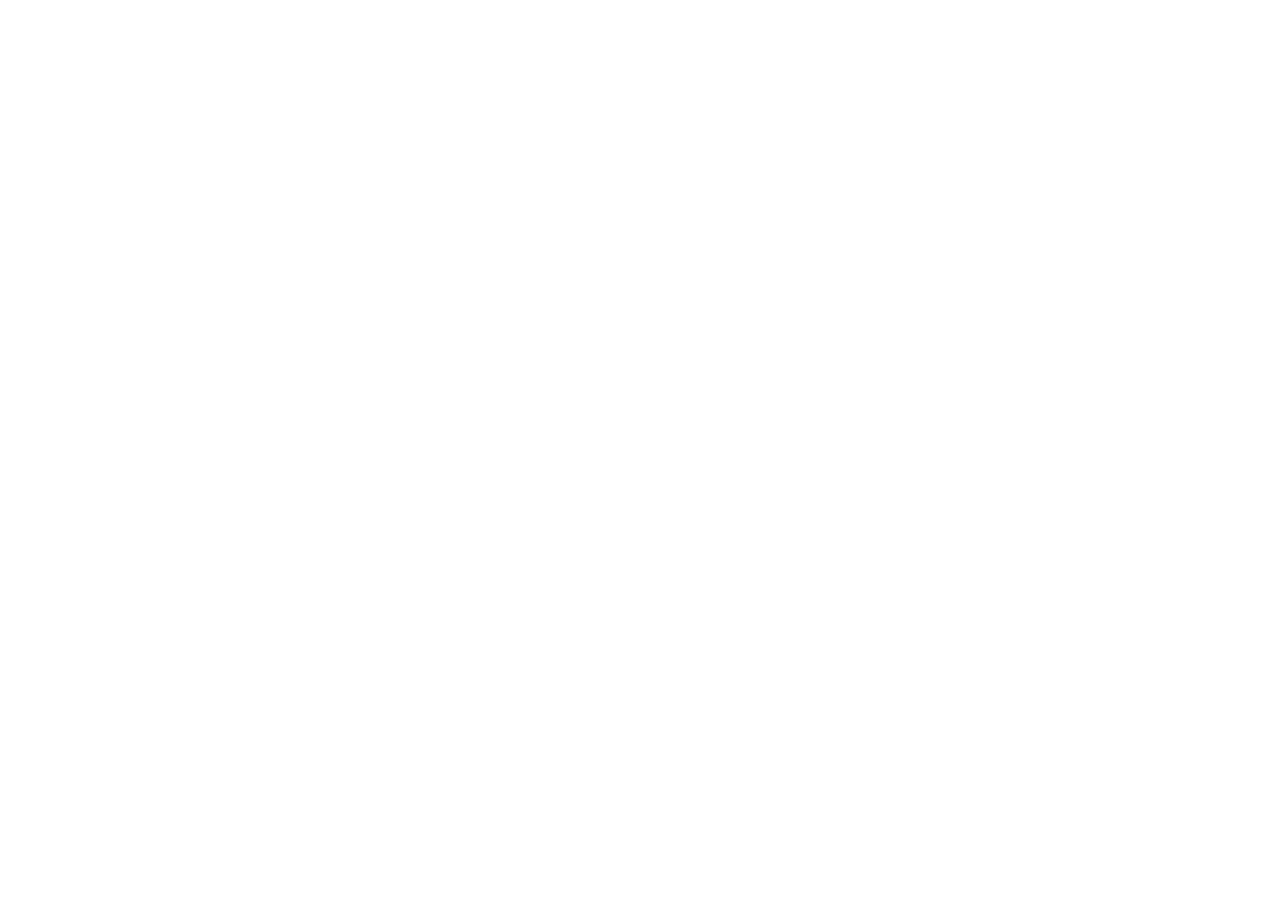
==== pages/contacto.html @ 55da24f0 "Agregar estructura básica de HTML y estilos CSS para la página "Books Loves"" ====
<!DOCTYPE html>
<html lang="en">
<head>
    <meta charset="UTF-8">
    <meta name="viewport" content="width=device-width, initial-scale=1.0">
    <title>Contáctanos</title>
</head>
<body>
    
</body>
</html>
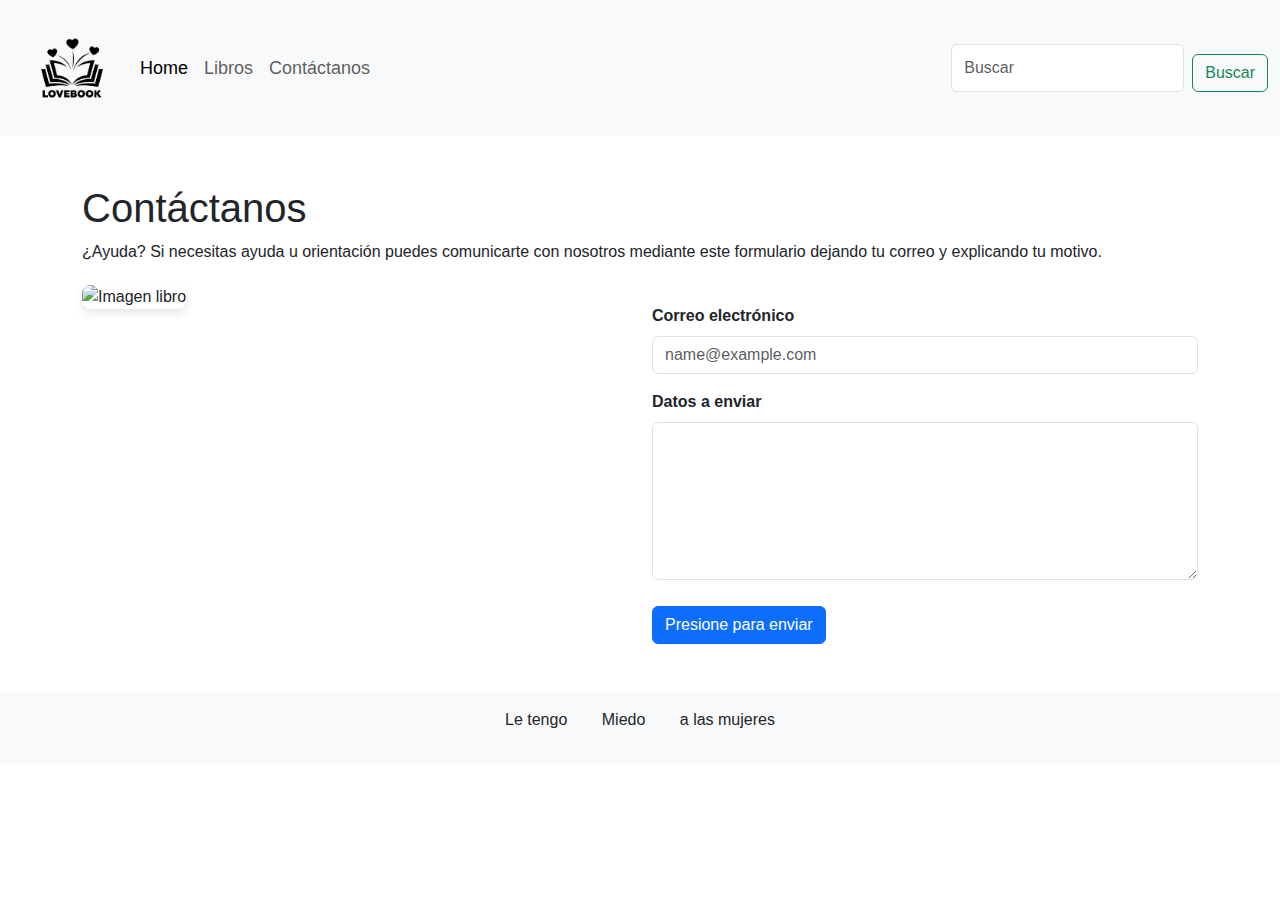
==== commit 98a54f4b: "add: create functions to save user to localstorage without crypt" ====
--- a/pages/contacto.html
+++ b/pages/contacto.html
@@ -1,11 +1,72 @@
 <!DOCTYPE html>
-<html lang="en">
+<html lang="es">
 <head>
     <meta charset="UTF-8">
     <meta name="viewport" content="width=device-width, initial-scale=1.0">
-    <title>Contáctanos</title>
+    <title>Contacto</title>
+    <link href="https://cdn.jsdelivr.net/npm/bootstrap@5.3.3/dist/css/bootstrap.min.css" rel="stylesheet" integrity="sha384-QWTKZyjpPEjISv5WaRU9OFeRpok6YctnYmDr5pNlyT2bRjXh0JMhjY6hW+ALEwIH" crossorigin="anonymous">
+    <script src="https://cdn.jsdelivr.net/npm/bootstrap@5.3.3/dist/js/bootstrap.bundle.min.js" integrity="sha384-YvpcrYf0tY3lHB60NNkmXc5s9fDVZLESaAA55NDzOxhy9GkcIdslK1eN7N6jIeHz" crossorigin="anonymous"></script>
+    <link rel="stylesheet" href="../assets/css/contacto.css">
 </head>
 <body>
-    
+  <header>
+    <nav class="navbar navbar-expand-lg bg-body-tertiary">
+      <div class="container-fluid">
+        <img src="../assets/img/PNG/booksLoveLogo.png" height="120" alt="Books Love Logo">
+        <button class="navbar-toggler" type="button" data-bs-toggle="collapse" data-bs-target="#navbarSupportedContent" aria-controls="navbarSupportedContent" aria-expanded="false" aria-label="Toggle navigation">
+          <span class="navbar-toggler-icon"></span>
+        </button>
+        <div class="collapse navbar-collapse" id="navbarSupportedContent">
+          <ul class="navbar-nav me-auto mb-2 mb-lg-0">
+            <li class="nav-item">
+              <a class="nav-link active" aria-current="page" href="../index.html">Home</a>
+            </li>
+            <li class="nav-item">
+              <a class="nav-link" href="./libros.html">Libros</a>
+            </li>
+            <li class="nav-item">
+              <a class="nav-link" href="./contacto.html">Contáctanos</a>
+            </li>
+          </ul>
+          <form class="d-flex" role="search">
+            <input class="form-control me-2" type="search" placeholder="Buscar" aria-label="Buscar">
+            <button class="btn btn-outline-success" type="submit">Buscar</button>
+          </form>
+        </div>
+      </div>
+    </nav>
+  </header>
+
+  <main>
+    <div class="container mt-5">
+      <h1>Contáctanos</h1>
+      <p>¿Ayuda? Si necesitas ayuda u orientación puedes comunicarte con nosotros mediante este formulario dejando tu correo y explicando tu motivo.</p>
+
+      <div id="formulario-contenedor" class="row">
+        <div class="col-md-6">
+          <img id="imagen1" src="https://cdn.uniacco.com/blog/wp-content/uploads/2022/08/08065034/Untitled-design-21.png" alt="Imagen libro" class="img-fluid">
+        </div>
+        <div class="col-md-6 formulario">
+          <div class="mb-3">
+            <label for="exampleFormControlInput1" class="form-label">Correo electrónico</label>
+            <input type="email" class="form-control" id="exampleFormControlInput1" placeholder="name@example.com">
+          </div>
+          <div class="mb-3">
+            <label for="exampleFormControlTextarea1" class="form-label">Datos a enviar</label>
+            <textarea class="form-control" id="exampleFormControlTextarea1" rows="6"></textarea>
+          </div>
+          <button class="btn btn-primary">Presione para enviar</button>
+        </div>
+      </div>
+    </div>
+  </main>
+
+  <footer class="bg-light text-center py-3 mt-5">
+    <ul class="list-unstyled">
+      <li>Le tengo</li>
+      <li>Miedo</li>
+      <li>a las mujeres</li>
+    </ul>
+  </footer>
 </body>
-</html>+</html>
--- a/assets/css/contacto.css
+++ b/assets/css/contacto.css
@@ -0,0 +1,75 @@
+body {
+  font-family: Arial, sans-serif;
+}
+  
+header {
+  width: 100%;
+}
+  
+.navbar {
+  width: 100%;
+}
+  
+.nav-link {
+  font-size: 18px;
+}
+  
+main {
+  max-width: 1200px;
+  margin: 0 auto;
+}
+  
+#formulario-contenedor {
+  display: flex;
+  flex-direction: row;
+  justify-content: space-between;
+  align-items: flex-start;
+  margin-top: 20px;
+}
+  
+#imagen1 {
+  max-width: 100%;
+  height: auto;
+  border-radius: 8px;
+  box-shadow: 0 4px 8px rgba(0, 0, 0, 0.1);
+}
+  
+.formulario {
+  max-width: 600px;
+  margin-top: 20px;
+}
+  
+.form-label {
+  font-weight: bold;
+}
+  
+.btn {
+  margin-top: 10px;
+}
+  
+footer {
+  background-color: #f8f9fa;
+}
+  
+footer ul {
+  padding: 0;
+  list-style-type: none;
+}
+  
+footer li {
+  display: inline;
+  margin: 0 15px;
+  font-size: 16px;
+}
+  
+@media screen and (max-width: 768px) {
+  #formulario-contenedor {
+  flex-direction: column;
+  align-items: center;
+  }
+  
+  #imagen1 {
+    margin-bottom: 20px;
+  }
+}
+  